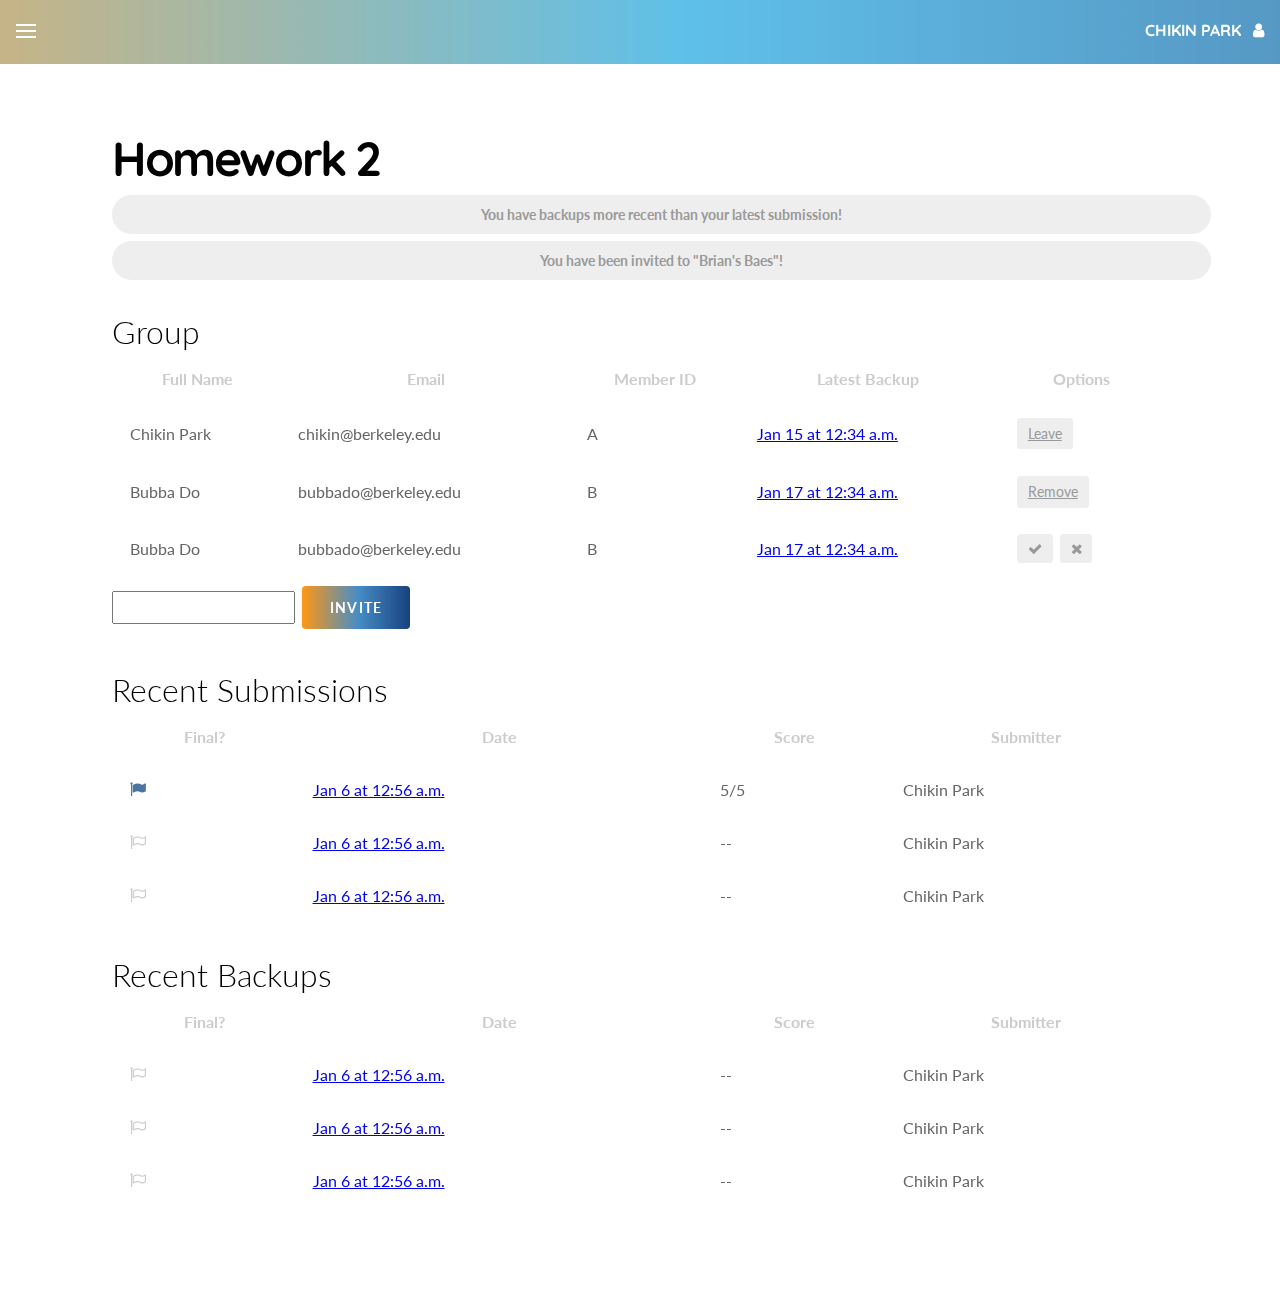
==== assignment.html @ d6e6418c "added action items fixes #2" ====
<html>
  <head>
    <title>Ok | CS61A</title>
    <!-- third-party libraries -->
    <link rel="stylesheet" href="https://maxcdn.bootstrapcdn.com/bootstrap/3.3.6/css/bootstrap.min.css" integrity="sha384-1q8mTJOASx8j1Au+a5WDVnPi2lkFfwwEAa8hDDdjZlpLegxhjVME1fgjWPGmkzs7" crossorigin="anonymous">
    <link rel="stylesheet" href="https://maxcdn.bootstrapcdn.com/font-awesome/4.5.0/css/font-awesome.min.css">
    <link href='https://fonts.googleapis.com/css?family=Quicksand:400,700,300|Lato:300,700' rel='stylesheet' type='text/css'>
    <!-- custom ok scripts -->
    <link rel="stylesheet" href="static/styles/student.css">
  </head>
  <body>
    <header>
      <div class="left col-md-2">
        <div class="stripes">
          <div class="stripe"></div>
          <div class="stripe"></div>
          <div class="stripe"></div>
        </div>
      </div>
      <div class="right col-md-2">
        <div class="header-text user-profile">
          <span class="user-name">Chikin Park</span>
          <i class="fa fa-user"></i>
        </div>
      </div>
    </header>
    <div class="header-bg">
    </div>
    <main>
      <aside class="sidebar nomapa col-md-2 left hidden-sm hidden-xs">
        <div class="software-logo">
          <img src="static/images/logo.svg">
          <p class="software-name">Ok Autograder</p>
          <a href="course.html"><p class="software-name"><i class="fa fa-long-arrow-left"></i> CS70</p></a>
        </div>
        <nav class="toc">
          <li class="sidebar-title">Current Assignments</li>
          <ul>
            <li class="top-level"><a href="#">Homework 1</a></li>
            <li class="top-level"><a href="#">Homework 2</a><i class="fa fa-eye viewing"></i></li>
            <ul class="tab-1">
              <li><a href="#">Group</a></li>
              <li><a href="#">Submissions</a></li>
              <li><a href="#">Backups</a></li>
            </ul>
            <li class="top-level"><a href="#">Homework 5</a></li>
            <li class="top-level"><a href="#">Project 1</a></li>
            <li class="top-level"><a href="#">Project 3</a></li>
          </ul>
        </nav>
        <li class="sidebar-title">Announcements</li>
        <ul class="staff">
          <li class="top-level"><i class="fa fa-bullhorn"></i><div class="list-item">Project 1 has been released! <span>See cs61a.org.</span></div></li>
          <li class="top-level"><i class="fa fa-bullhorn"></i><div class="list-item">Superhuman Sumukh saved the day, yet again! <span>Ok has been resurrected.</span></div></li>
        </ul>
      </aside>
      <div class="col-md-2"></div>
      <section class="content nomapa col-md-10">
        <div class="subcontent heading">
          <div class="wrap">
            <h1>Homework 2</h1>
            <span class="note">You have backups more recent than your latest submission!</span>
            <span class="note">You have been invited to "Brian's Baes"!</span>
          </div>
        </div>
        <div class="subcontent list">
          <div class="wrap">
            <h2>Group</h2>
            <table>
              <tr class="header"><th>Full Name</th><th>Email</th><th>Member ID</th><th>Latest Backup</th><th>Options</th></tr>
              <tr>
                <td><span>Chikin Park</span></td>
                <td><span>chikin@berkeley.edu</span></td>
                <td><span>A</span></td>
                <td><span><a href="submission.html">Jan 15 at 12:34 a.m.</a></span></td>
                <td><a href="#" class="button-small">Leave</a></td>
              </tr>
              <tr>
                <td><span>Bubba Do</span></td>
                <td><span>bubbado@berkeley.edu</span></td>
                <td><span>B</span></td>
                <td><span><a href="submission.html">Jan 17 at 12:34 a.m.</a></span></td>
                <td><a href="#" class="button-small">Remove</a></td>
              </tr>
              <tr>
                <td><span>Bubba Do</span></td>
                <td><span>bubbado@berkeley.edu</span></td>
                <td><span>B</span></td>
                <td><span><a href="submission.html">Jan 17 at 12:34 a.m.</a></span></td>
                <td><a href="#" class="button-small"><i class="fa fa-check"></i></a><a href="#" class="button-small"><i class="fa fa-close"></i></a></td>
              </tr>
            </table>
            <form>
              <input type="text" class="invite-input col-md-12">
              <input type="submit" class="button" value="invite">
            </form>
          </div>
        </div>
        <div class="subcontent list">
          <div class="wrap">
            <h2>Recent Submissions</h2>
            <table>
              <tr class="header"><th class="col-md-1">Final?</th><th>Date</th><th>Score</th><th>Submitter</th></tr>
              <tr>
                <td class="tip-trigger">
                  <span class="final-yes"><i class="fa fa-flag"></i>
                    <div class="tip">
                      <span>Marked for grading</span>
                    </div>
                  </span>
                </td>
                <td><span><a href="submission.html">Jan 6 at 12:56 a.m.</a></span></td>
                <td><span>5/5</span></td>
                <td><span>Chikin Park</span></td>
              </tr>
              <tr>
                <td class="tip-trigger">
                  <span class="final-no"><i class="fa fa-flag-o"></i>
                    <div class="tip grey">
                      <span>Not marked for grading</span>
                    </div>
                  </span>
                </td>
                <td><span><a href="submission.html">Jan 6 at 12:56 a.m.</a></span></td>
                <td><span>--</span></td>
                <td><span>Chikin Park</span></td>
              </tr>
              <tr>
                <td class="tip-trigger">
                  <span class="final-no"><i class="fa fa-flag-o"></i>
                    <div class="tip grey">
                      <span>Not marked for grading</span>
                    </div>
                  </span>
                </td>
                <td><span><a href="submission.html">Jan 6 at 12:56 a.m.</a></span></td>
                <td><span>--</span></td>
                <td><span>Chikin Park</span></td>
              </tr>
            </table>
          </div>
        </div>
        <div class="subcontent list">
          <div class="wrap">
            <h2>Recent Backups</h2>
            <table>
              <tr class="header"><th class="col-md-1">Final?</th><th>Date</th><th>Score</th><th>Submitter</th></tr>
              <tr>
                <td class="tip-trigger">
                  <span class="final-no"><i class="fa fa-flag-o"></i>
                    <div class="tip grey">
                      <span>Not marked for grading</span>
                    </div>
                  </span>
                </td>
                <td><span><a href="submission.html">Jan 6 at 12:56 a.m.</a></span></td>
                <td><span>--</span></td>
                <td><span>Chikin Park</span></td>
              </tr>
              <tr>
                <td class="tip-trigger">
                  <span class="final-no"><i class="fa fa-flag-o"></i>
                    <div class="tip grey">
                      <span>Not marked for grading</span>
                    </div>
                  </span>
                </td>
                <td><span><a href="submission.html">Jan 6 at 12:56 a.m.</a></span></td>
                <td><span>--</span></td>
                <td><span>Chikin Park</span></td>
              </tr>
              <tr>
                <td class="tip-trigger">
                  <span class="final-no"><i class="fa fa-flag-o"></i>
                    <div class="tip grey">
                      <span>Not marked for grading</span>
                    </div>
                  </span>
                </td>
                <td><span><a href="submission.html">Jan 6 at 12:56 a.m.</a></span></td>
                <td><span>--</span></td>
                <td><span>Chikin Park</span></td>
              </tr>
            </table>
          </div>
        </div>
      </section>
    </main>
  </body>
</html>
---- static/styles/student.css ----
*, .nomapa {
  margin:0;
  padding:0;
  font-family:'Lato';
  position:relative;
}
body, html, main {
  min-height:100%;
}
i, br {
  float:none;
}
.content h1 {
  font-family:'Quicksand';
  font-size:3em;
  letter-spacing:-0.05em;
}
.content h2 {
  font-size:2em;
  font-weight:300;
}
header,.header-bg {
  height:4em;
  position:fixed;
  width:100%;
  top:0;
  left:0;
}
  header {
    height:4em;
    position:fixed;
    width:100%;
    top:0;
    left:0;
    z-index:30;
    background-color:rgba(255,255,255,0.25);
    color:#FFF;
  }
  .header-bg {
    z-index:25;
    background:url('../images/header-bg.png') center repeat;
  }
  header span, header a {
    color:inherit;
  }
  .user-name {
    margin-right:0.5em;
  }
  .stripes {
    padding:1.5em 1em;
    float:left;
    cursor:pointer;
  }
  .header-text {
    padding:1.25em 1em;
  }
  .header-text span {
    font-family:'Quicksand';
    font-weight:700;
    text-transform:uppercase;
  }
    .user-profile {
      text-align:right;
    }
    .stripe {
      height:2px;
      width:20px;
      background-color:#FFF;
    }
    .stripe + .stripe {
      margin-top:4px;
    }
aside.sidebar {
  background-color:#f6f6f6;
  z-index:10;
  overflow-y:scroll;
}
  .sidebar.left, header .left {
    left:0;
    float:left;
  }
  .sidebar.right, header .right {
    right:0;
    float:right;
  }
  .software-logo {
    width:100%;
    background-color:#FFF;
    box-sizing:border-box;
    padding:20%;
  }
  .software-name {
    text-transform:uppercase;
    font-weight:700;
    text-align:center;
    font-family:'Quicksand'
  }
  aside li {
    font-size:0.95em;
    padding:1em 2em;
    list-style:none;
    color:#666;
  }
    aside li a {
      color:inherit;
    }
    aside ul {
      margin-bottom:0;
    }
  aside .sidebar-title {
    text-transform:uppercase;
    text-align:center;
    color:#999;
    font-weight:700;
    font-size:0.7em;
    padding:1.5em 2em;
  }
  aside li i.viewing {
    position:absolute;
    top:1.25em;
    right:2em;
    left:auto;
    float:right;
    display:inline-block;
    color:#ccc;
  }
  .top-level + .top-level {
    border-top:none;
  }
  .top-level {
    border-top:1px solid #eee;
    border-bottom:1px solid #eee;
    font-weight:700;
    color:#333;
  }
    .tab-1 {
      padding-left:1em;
    }
    .tab-2 {
      padding-left:2em;
    }
section {
  background-color:#FFF;
  /*border-left:1px solid #eee;
  border-right:1px solid #eee;*/
  min-height:100%;
  box-shadow:0 0 15px 0 rgba(0,0,0,0.2);
  z-index:20;
}
  .subcontent, .wrap {
    width:100%;
  }
    .content {
      min-height:100%;
      padding:3em 0 5em 0;
      margin-top:4em;
    }
    .subcontent {
      box-sizing:border-box;
      padding:1em 7em;
    }
    .note {
      text-align:center;
      padding:0.75em 1.5em;
      background-color:#eee;
      border-radius:1.5em;
      width:100%;
      color:#999;
      font-weight:700;
      font-size:0.9em;
      display:inline-block;
      margin-top:0.5em;
    }
  table {
    width:100%;
  }
  tr.header {
    color:#ccc;
  }
  tr {
    border-bottom:1px solid #eee;
  }
  th, td {
    padding:1em;
  }
  .due-dot,.prog-dot {
    height:8px;
    width:8px;
    border-radius:50%;
    background-color:#999;
    position:absolute;
    left:1em;
  }
    .due-dot,.prog-dot {
      top:50%;
      margin-top:-4px;
    }
    .prog-text {
      padding-left:1em
    }
    .green {
      color:#690;
    }
    .yellow {
      color:#C90;
    }
    .red {
      color:#c00;
    }
    .due {
      padding-left:1em;
    }
    .due-dot.green,.prog-dot.green {
      background-color:#690;
    }
    .due-dot.yellow,.prog-dot.yellow {
      background-color:#C90;
    }
    .due-dot.red,.prog-dot.red {
      background-color:#C00;
    }
    .due-date,.due-text {
      width:100%;
      display:inline-block;
    }
    .due-date {
      font-size:0.75em;
      font-weight:700;
      text-transform:uppercase;
      color:#999;
    }
  .list-item {
    padding-left:2em;
  }
    li i {
      position:absolute;
      top:1.25em;
      left:2em;
    }
    span {
      font-weight:400;
      color:#666;
    }
.tip {
  position:absolute;
  bottom:150%;
  background-color:#4A74A2;
  padding:0.75em 1.5em;
  border-radius:1.5em;
  font-size:0.85em;
  left: 50%;
  transform: translateX(-50%);
  display:none;
}
  .tip.grey {
    background-color:#999;
  }
  .tip span {
    text-align:center;
    color:#FFF;
    white-space:nowrap;
  }
    .tip span + span {
      margin-top:0.25em;
    }
  .tip::before {
    content:"";
    width:0;
    height:0;
    padding:0;
    position:absolute;
    top:100%;
    border-top:5px solid #4A74A2;
    border-left:5px solid transparent;
    border-right:5px solid transparent;
    left:50%;
    margin-left:-2.5px;
  }
    .tip.grey::before {
      border-top:5px solid #999;
    }
  .tip-trigger {
    cursor:pointer;
  }
  .tip-trigger:hover .tip {
    display:block;
  }

.final-yes {
  color:#4A74A2;
}
.final-no {
  color:#ccc;
}
.landing .title {
  font-family:'Quicksand';
  letter-spacing:-0.1em;
}
.home header {
  width:100%;
  padding:2em 3em;
  position:relative;
}
header .logo {
  width:3em;
}
.landing {
  width:100%;
  float:left;
  padding:3em 0 0 0;
  text-align:center;
}
  .landing h1 {
    line-height:125%;
    margin-top:2em;
  }
  .landing p {
    line-height:150%;
    font-size:1.35em;
    font-weight:300;
    color:#666;
  }
  .landing p + .button {
    margin-top:3em;
  }
  .button {
    display:inline-block;
    font-weight:700;
    text-transform:uppercase;
    letter-spacing:0.1em;
    padding:1em 2em;
    border-radius:0.5em;
    color:#FFF;
    font-size:0.85em;

    /* Permalink - use to edit and share this gradient: http://colorzilla.com/gradient-editor/#ff9715+0,468dc6+52,17417f+100 */
    background: #ff9715; /* Old browsers */
    background: -moz-linear-gradient(left,  #ff9715 0%, #468dc6 52%, #17417f 100%); /* FF3.6-15 */
    background: -webkit-linear-gradient(left,  #ff9715 0%,#468dc6 52%,#17417f 100%); /* Chrome10-25,Safari5.1-6 */
    background: linear-gradient(to right,  #ff9715 0%,#468dc6 52%,#17417f 100%); /* W3C, IE10+, FF16+, Chrome26+, Opera12+, Safari7+ */
    filter: progid:DXImageTransform.Microsoft.gradient( startColorstr='#ff9715', endColorstr='#17417f',GradientType=1 ); /* IE6-9 */

    border:0.25em solid #FFF;
  }
  .button:hover {
    text-decoration:none;
    border:0.25em solid rgba(255,255,255,0.75);
    color:#FFF;
  }
  .button-small {
    background-color:#eee;
    color:#999;
    border-radius:0.25em;
    display:inline-block;
    float:left;
    margin:-0.25em 0.25em;
    padding:0.5em 0.75em;
    font-size:0.9em;
  }
    .button-small:hover {
      background-color:#666;
      color:#FFF;
      text-decoration:none;
    }
.invite-input {
  padding:0.5em;
  margin:1em 0;
  color:#666;
}
/* Small devices (tablets, 768px and up) */
@media (min-width: 768px) {
}

/* Medium devices (desktops, 992px and up) */
@media (min-width: 992px) {
  aside.sidebar {
    position:fixed;
    height:calc(100% - 4em);
    top:4em;
  }
}
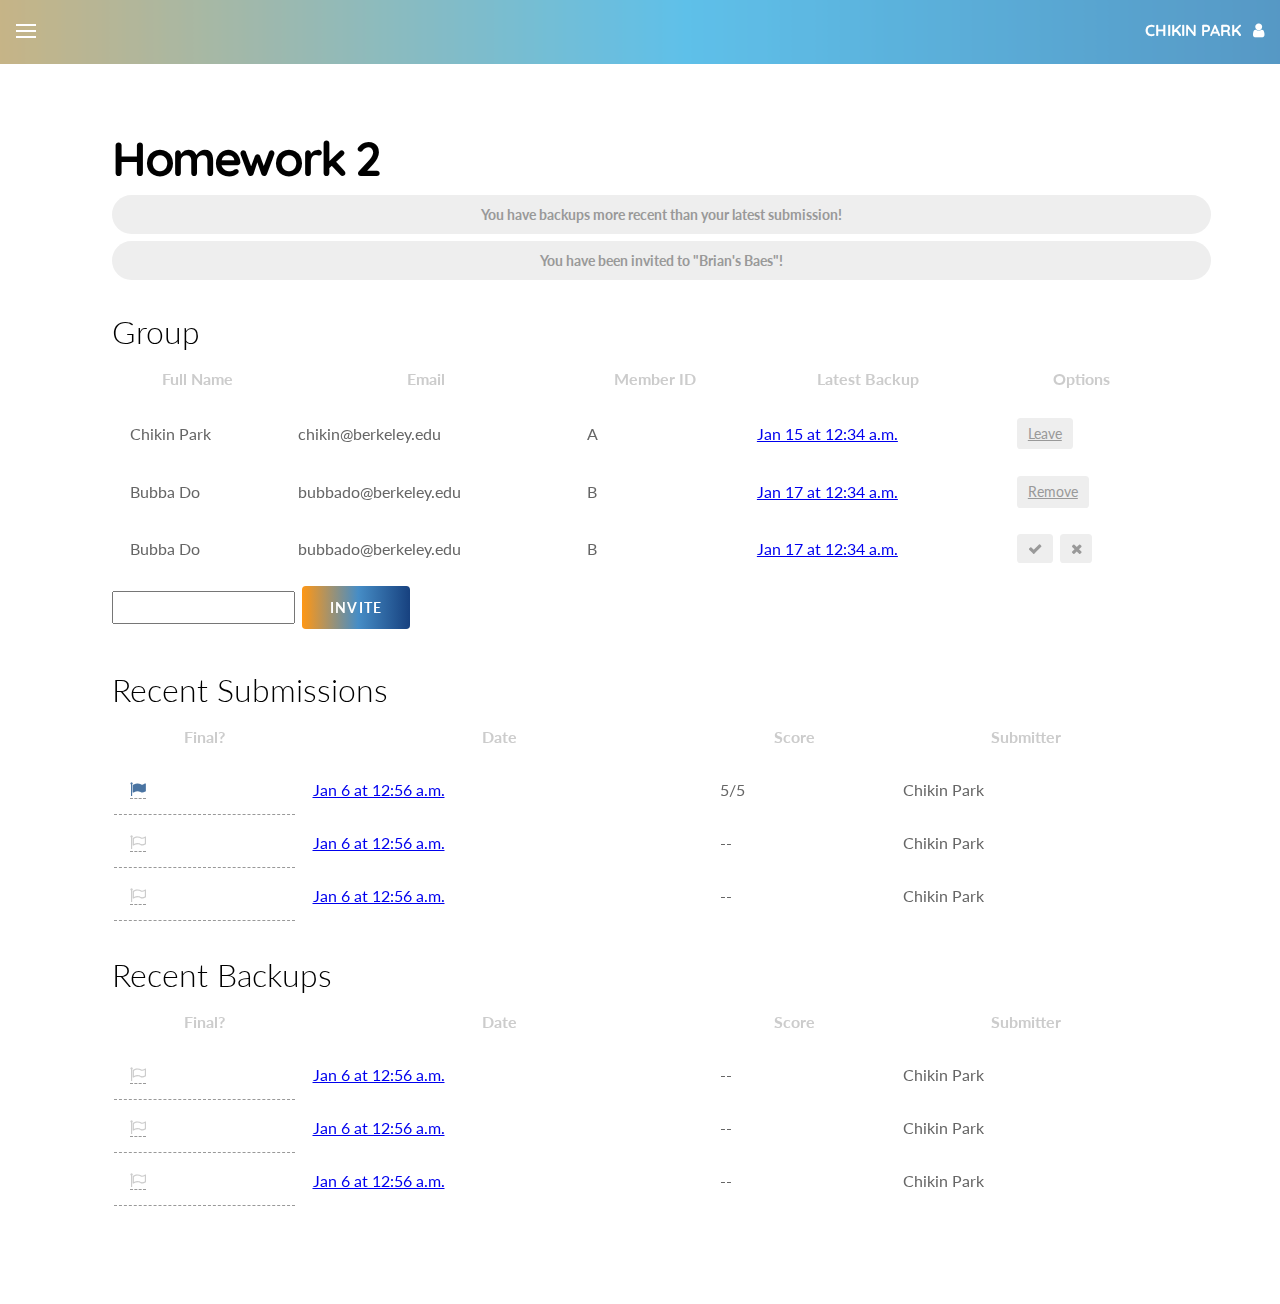
==== commit 530f156f: "added tooltip indications" ====
--- a/assignment.html
+++ b/assignment.html
@@ -9,6 +9,9 @@
     <link rel="stylesheet" href="static/styles/student.css">
   </head>
   <body>
+    <div class="pullout">
+      
+    </div>
     <header>
       <div class="left col-md-2">
         <div class="stripes">
--- a/static/styles/student.css
+++ b/static/styles/student.css
@@ -284,6 +284,9 @@
   }
   .tip-trigger:hover .tip {
     display:block;
+  }
+  .tip-trigger,.tip-trigger > span {
+    border-bottom:1px dashed #999;
   }
 
 .final-yes {
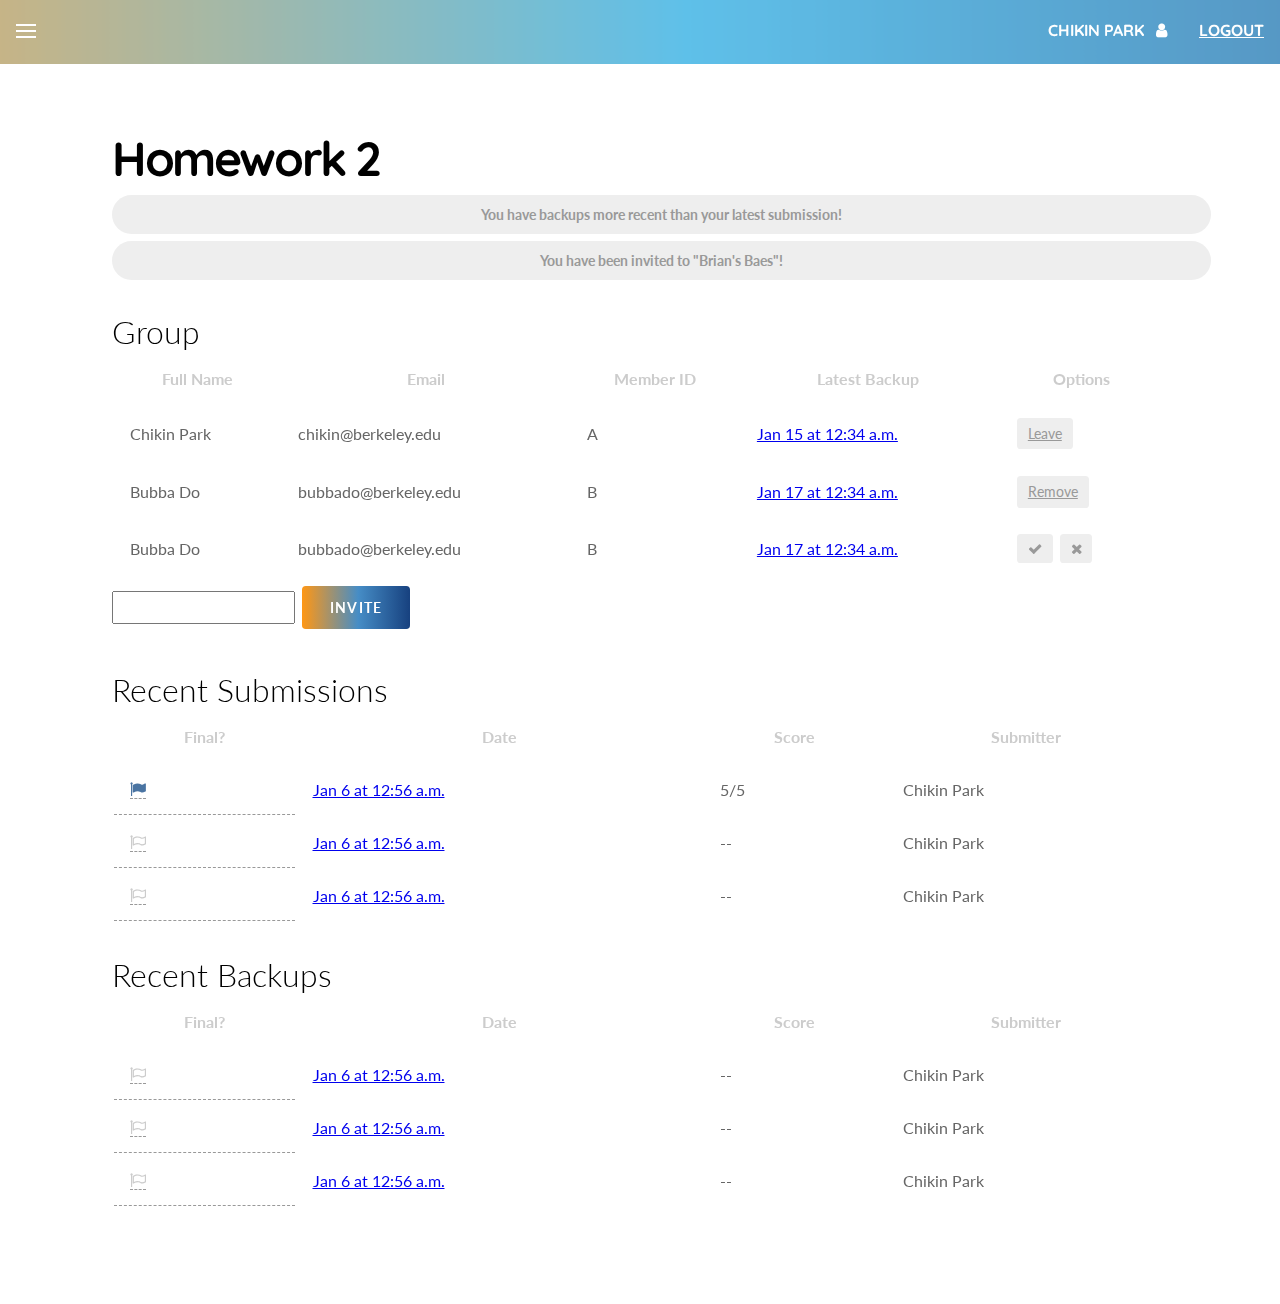
==== commit 6fcc1032: "added logout button" ====
--- a/assignment.html
+++ b/assignment.html
@@ -10,7 +10,7 @@
   </head>
   <body>
     <div class="pullout">
-      
+
     </div>
     <header>
       <div class="left col-md-2">
@@ -20,7 +20,8 @@
           <div class="stripe"></div>
         </div>
       </div>
-      <div class="right col-md-2">
+      <div class="right col-md-3">
+        <a href="#" class="header-text"><span>Logout</span></a>
         <div class="header-text user-profile">
           <span class="user-name">Chikin Park</span>
           <i class="fa fa-user"></i>
--- a/static/styles/student.css
+++ b/static/styles/student.css
@@ -52,6 +52,7 @@
     cursor:pointer;
   }
   .header-text {
+    float:right;
     padding:1.25em 1em;
   }
   .header-text span {
@@ -69,6 +70,11 @@
     }
     .stripe + .stripe {
       margin-top:4px;
+    }
+    a.header-text:hover {
+      color:#FFF;
+      text-decoration:none;
+      background-color:rgba(255,255,255,0.15)
     }
 aside.sidebar {
   background-color:#f6f6f6;
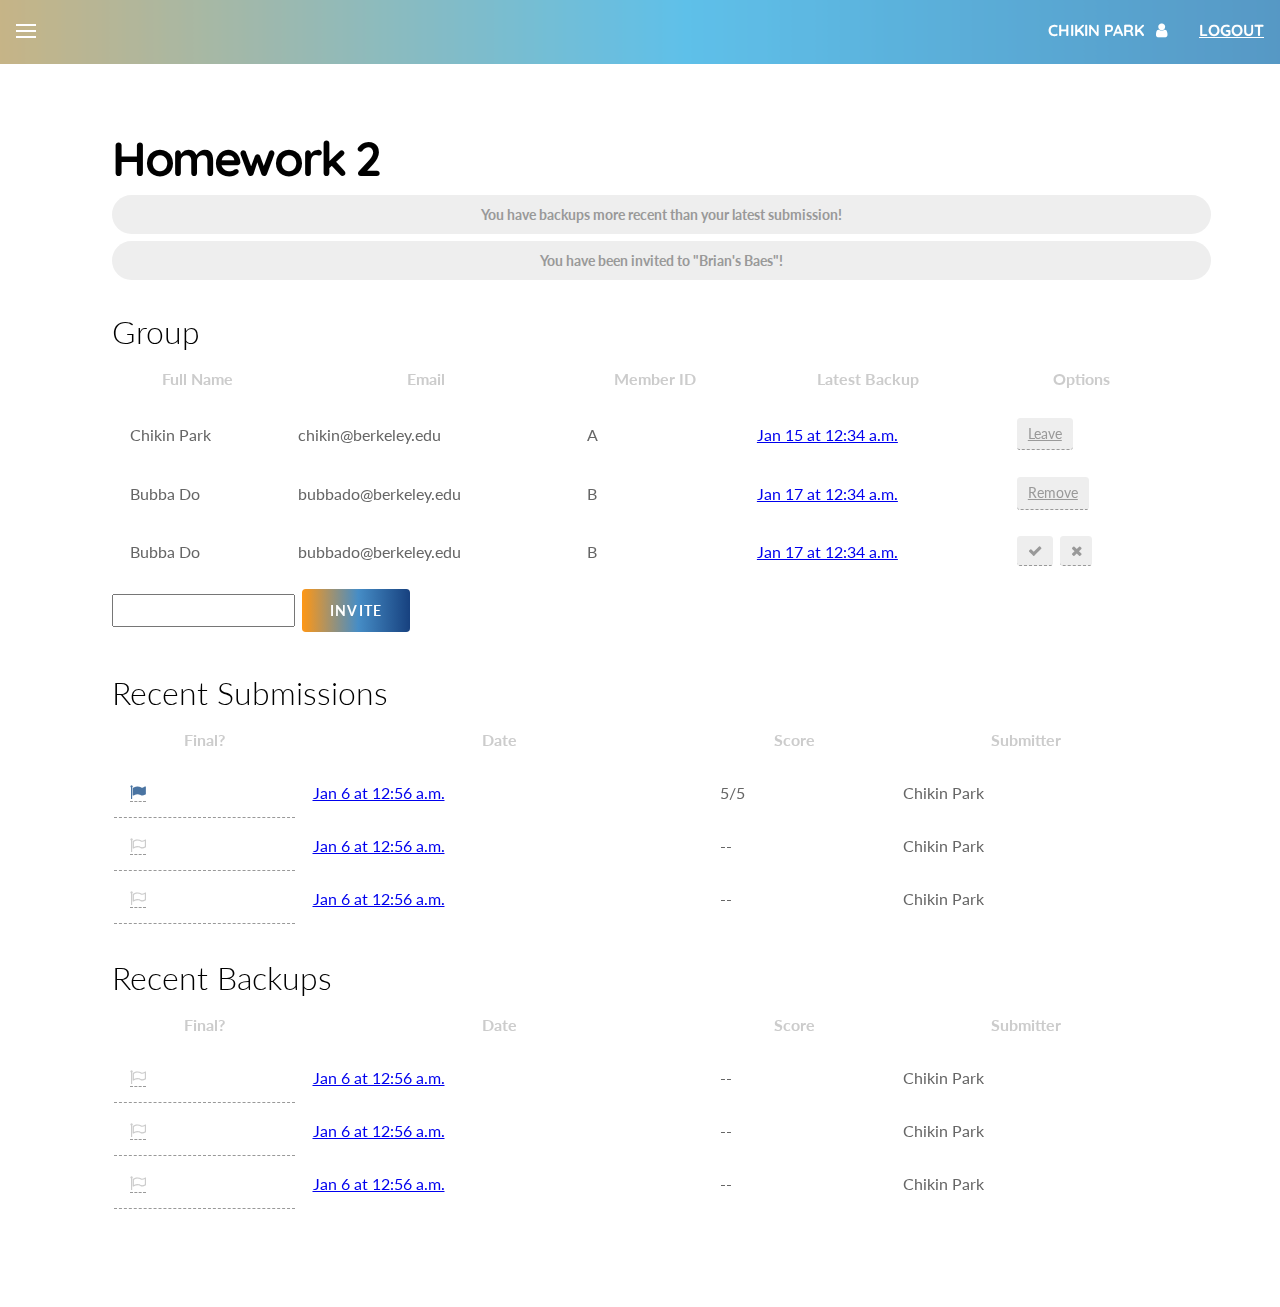
==== commit 1fbb2cbd: "added tooltips for action items" ====
--- a/assignment.html
+++ b/assignment.html
@@ -77,21 +77,21 @@
                 <td><span>chikin@berkeley.edu</span></td>
                 <td><span>A</span></td>
                 <td><span><a href="submission.html">Jan 15 at 12:34 a.m.</a></span></td>
-                <td><a href="#" class="button-small">Leave</a></td>
+                <td><a href="#" class="button-small tip-trigger">Leave<div class="tip"><span>Leave group</span></div></a></td>
               </tr>
               <tr>
                 <td><span>Bubba Do</span></td>
                 <td><span>bubbado@berkeley.edu</span></td>
                 <td><span>B</span></td>
                 <td><span><a href="submission.html">Jan 17 at 12:34 a.m.</a></span></td>
-                <td><a href="#" class="button-small">Remove</a></td>
+                <td><a href="#" class="button-small tip-trigger"><div class="tip"><span>Remove member</div>Remove</a></td>
               </tr>
               <tr>
                 <td><span>Bubba Do</span></td>
                 <td><span>bubbado@berkeley.edu</span></td>
                 <td><span>B</span></td>
                 <td><span><a href="submission.html">Jan 17 at 12:34 a.m.</a></span></td>
-                <td><a href="#" class="button-small"><i class="fa fa-check"></i></a><a href="#" class="button-small"><i class="fa fa-close"></i></a></td>
+                <td><a href="#" class="button-small tip-trigger"><div class="tip"><span>Accept Invitation</span></div><i class="fa fa-check"></i></a><a href="#" class="button-small tip-trigger"><div class="tip"><span>Reject Invitation</span></div><i class="fa fa-close"></i></a></td>
               </tr>
             </table>
             <form>
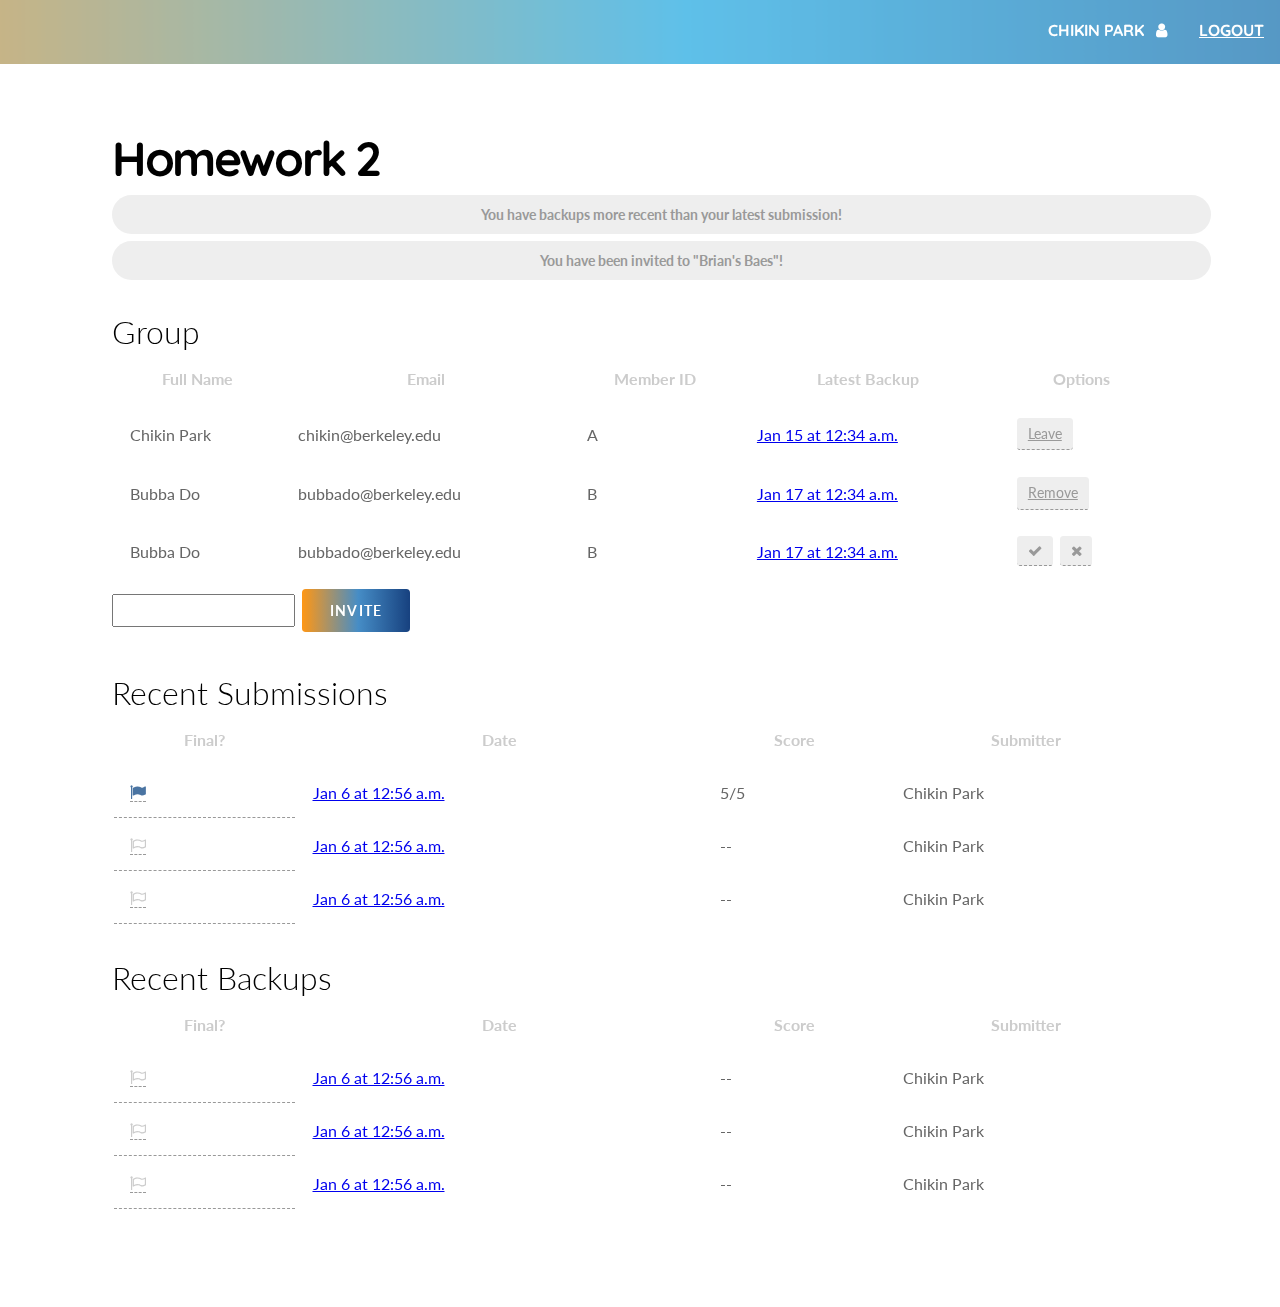
==== commit db5f8014: "hid pullout hamburger" ====
--- a/assignment.html
+++ b/assignment.html
@@ -13,13 +13,13 @@
 
     </div>
     <header>
-      <div class="left col-md-2">
+      <!-- <div class="left col-md-2">
         <div class="stripes">
           <div class="stripe"></div>
           <div class="stripe"></div>
           <div class="stripe"></div>
         </div>
-      </div>
+      </div> -->
       <div class="right col-md-3">
         <a href="#" class="header-text"><span>Logout</span></a>
         <div class="header-text user-profile">
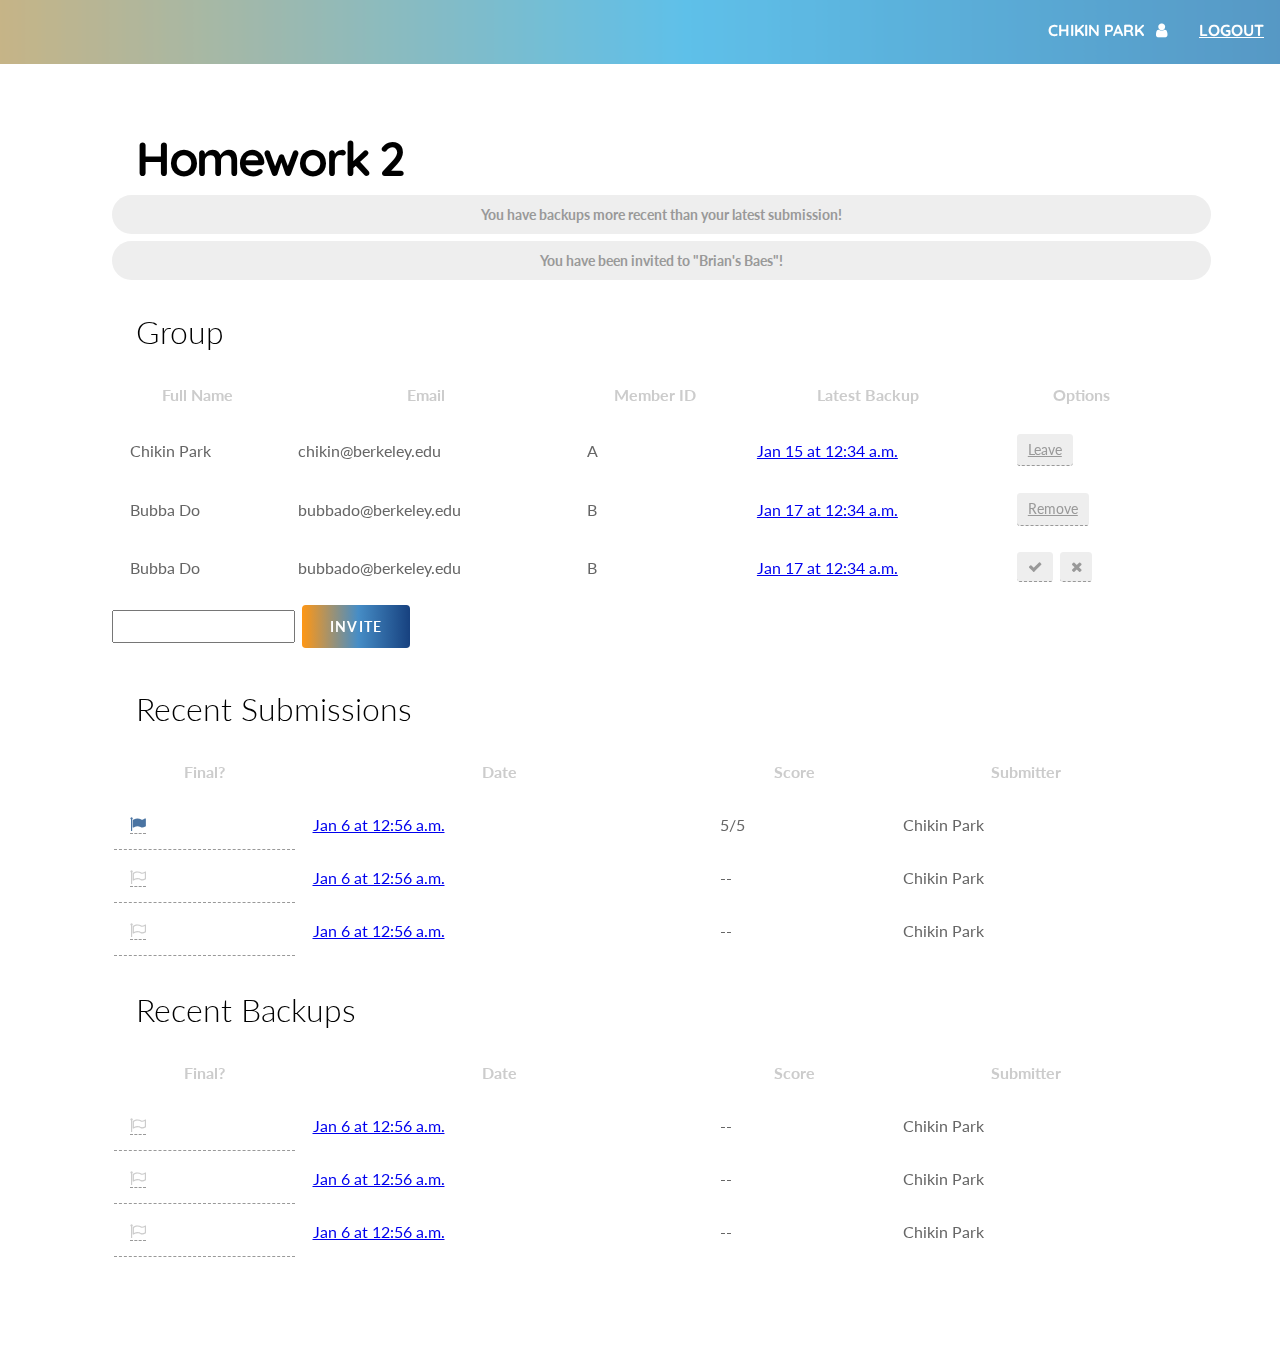
==== commit 14b6a88a: "added viewports" ====
--- a/assignment.html
+++ b/assignment.html
@@ -1,6 +1,7 @@
 <html>
   <head>
     <title>Ok | CS61A</title>
+    <meta name="viewport" content="width=device-width, initial-scale=1.0">
     <!-- third-party libraries -->
     <link rel="stylesheet" href="https://maxcdn.bootstrapcdn.com/bootstrap/3.3.6/css/bootstrap.min.css" integrity="sha384-1q8mTJOASx8j1Au+a5WDVnPi2lkFfwwEAa8hDDdjZlpLegxhjVME1fgjWPGmkzs7" crossorigin="anonymous">
     <link rel="stylesheet" href="https://maxcdn.bootstrapcdn.com/font-awesome/4.5.0/css/font-awesome.min.css">
--- a/static/styles/student.css
+++ b/static/styles/student.css
@@ -158,12 +158,14 @@
   }
     .content {
       min-height:100%;
-      padding:3em 0 5em 0;
+      padding:0;
+      float:left;
+      padding:0 0 2em 0;
       margin-top:4em;
     }
     .subcontent {
+      float:left;
       box-sizing:border-box;
-      padding:1em 7em;
     }
     .note {
       text-align:center;
@@ -376,8 +378,39 @@
   margin:1em 0;
   color:#666;
 }
+.content h1 {
+  padding:0 0.5em;
+}
+.content h2 {
+  padding:0 0.75em 0.5em 0.75em;
+}
+.cell {
+  padding:2em;
+}
+.cell:nth-child(even) {
+  background-color:#f6f6f6;
+}
+  .cell-title {
+    font-size:1.5em;
+  }
+  .cell .due-dot {
+    position:relative;
+    float:left;
+    display:inline-block;
+    margin:0.4em;
+    left:0;
+  }
+  .cell .cell-status {
+    margin-top:1em;
+  }
 /* Small devices (tablets, 768px and up) */
 @media (min-width: 768px) {
+  .subcontent {
+    padding:1em 7em;
+  }
+  .content {
+    padding: 3em 0 5em 0;
+  }
 }
 
 /* Medium devices (desktops, 992px and up) */
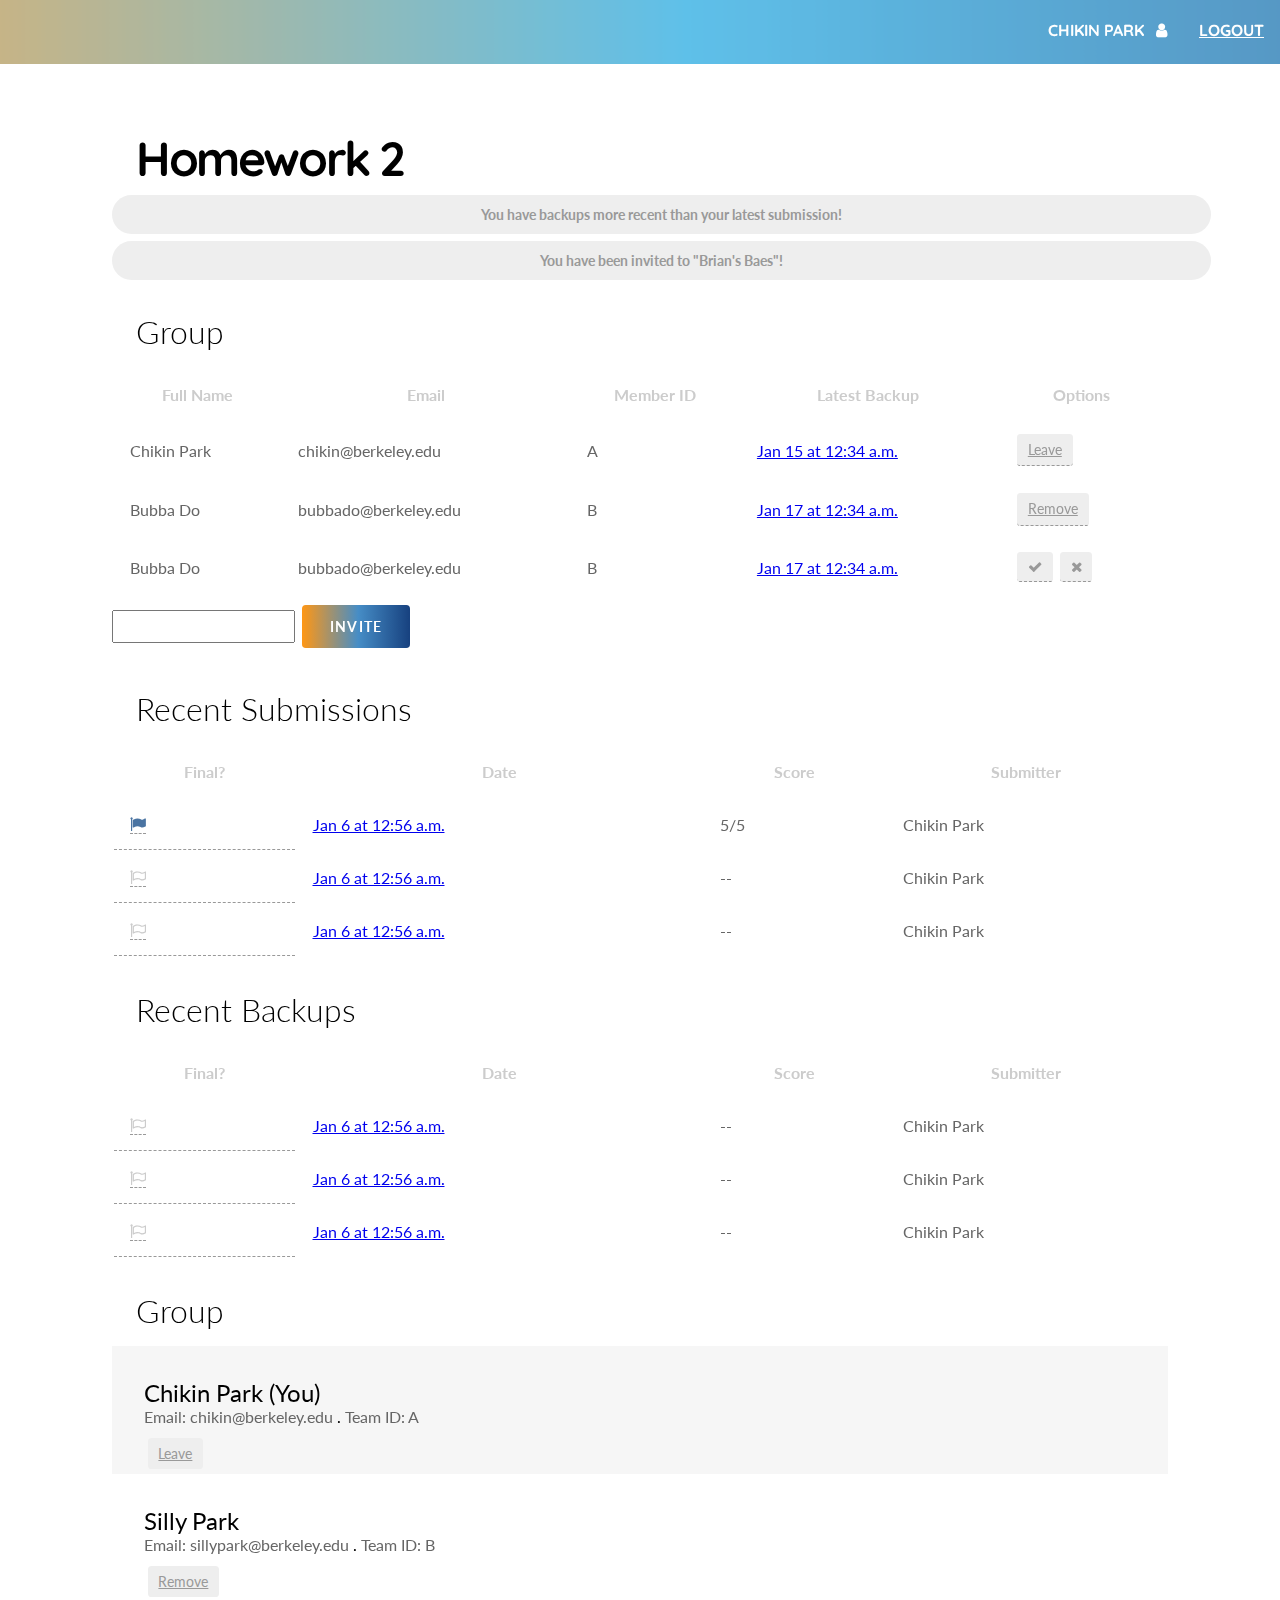
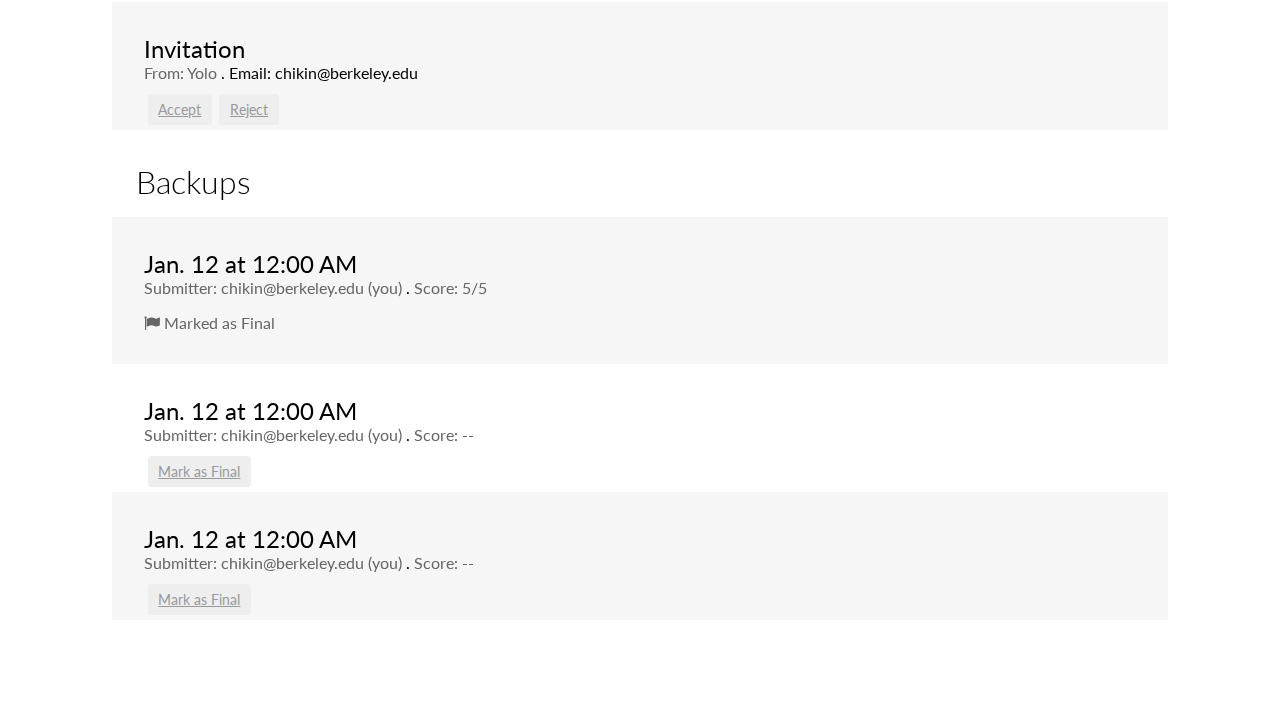
==== commit 73578e76: "finished assignment mobile" ====
--- a/assignment.html
+++ b/assignment.html
@@ -68,7 +68,8 @@
             <span class="note">You have been invited to "Brian's Baes"!</span>
           </div>
         </div>
-        <div class="subcontent list">
+        <!-- start desktop/tablet version -->
+        <div class="subcontent list hidden-xs hidden-sm">
           <div class="wrap">
             <h2>Group</h2>
             <table>
@@ -101,7 +102,7 @@
             </form>
           </div>
         </div>
-        <div class="subcontent list">
+        <div class="subcontent list hidden-xs hidden-sm">
           <div class="wrap">
             <h2>Recent Submissions</h2>
             <table>
@@ -145,7 +146,7 @@
             </table>
           </div>
         </div>
-        <div class="subcontent list">
+        <div class="subcontent list hidden-xs hidden-sm">
           <div class="wrap">
             <h2>Recent Backups</h2>
             <table>
@@ -189,6 +190,62 @@
             </table>
           </div>
         </div>
+        <!-- end desktop/tablet version -->
+        <!-- start mobile version -->
+        <div class="subcontent list hidden-md hidden-lg">
+          <div class="wrap">
+            <h2>Group</h2>
+            <div class="cell col-xs-12">
+              <div class="cell-title">Chikin Park (You)</div>
+              <div class="cell-text"><span>Email: chikin@berkeley.edu</span> . <span>Team ID: A</span></div>
+              <div class="cell-status">
+                <a href="#" class="button-small">Leave</a>
+              </div>
+            </div>
+            <div class="cell col-xs-12">
+              <div class="cell-title">Silly Park</div>
+              <div class="cell-text"><span>Email: sillypark@berkeley.edu</span> . <span>Team ID: B</span></div>
+              <div class="cell-status">
+                <a href="#" class="button-small">Remove</a>
+              </div>
+            </div>
+            <div class="cell col-xs-12">
+              <div class="cell-title">Invitation</div>
+              <div class="cell-text"><span>From: Yolo</span> . Email: chikin@berkeley.edu</span></div>
+              <div class="cell-status">
+                <a href="#" class="button-small">Accept</a>
+                <a href="#" class="button-small">Reject</a>
+              </div>
+            </div>
+          </div>
+        </div>
+        <div class="subcontent list hidden-md hidden-lg">
+          <div class="wrap">
+            <h2>Backups</h2>
+            <div class="cell col-xs-12">
+              <div class="cell-title">Jan. 12 at 12:00 AM</div>
+              <div class="cell-text"><span>Submitter: chikin@berkeley.edu (you)</span> . <span>Score: 5/5</span></div>
+              <div class="cell-status">
+                <span><i class="fa fa-flag"></i> Marked as Final</span>
+              </div>
+            </div>
+            <div class="cell col-xs-12">
+              <div class="cell-title">Jan. 12 at 12:00 AM</div>
+              <div class="cell-text"><span>Submitter: chikin@berkeley.edu (you)</span> . <span>Score: --</span></div>
+              <div class="cell-status">
+                <a href="#" class="button-small">Mark as Final</a>
+              </div>
+            </div>
+            <div class="cell col-xs-12">
+              <div class="cell-title">Jan. 12 at 12:00 AM</div>
+              <div class="cell-text"><span>Submitter: chikin@berkeley.edu (you)</span> . <span>Score: --</span></div>
+              <div class="cell-status">
+                <a href="#" class="button-small">Mark as Final</a>
+              </div>
+            </div>
+          </div>
+        </div>
+        <!-- end mobile version -->
       </section>
     </main>
   </body>
--- a/static/styles/student.css
+++ b/static/styles/student.css
@@ -400,9 +400,12 @@
     margin:0.4em;
     left:0;
   }
-  .cell .cell-status {
+  .cell-status {
     margin-top:1em;
   }
+    .cell-status + .cell-status {
+      margin-top:0.25em;
+    }
 /* Small devices (tablets, 768px and up) */
 @media (min-width: 768px) {
   .subcontent {
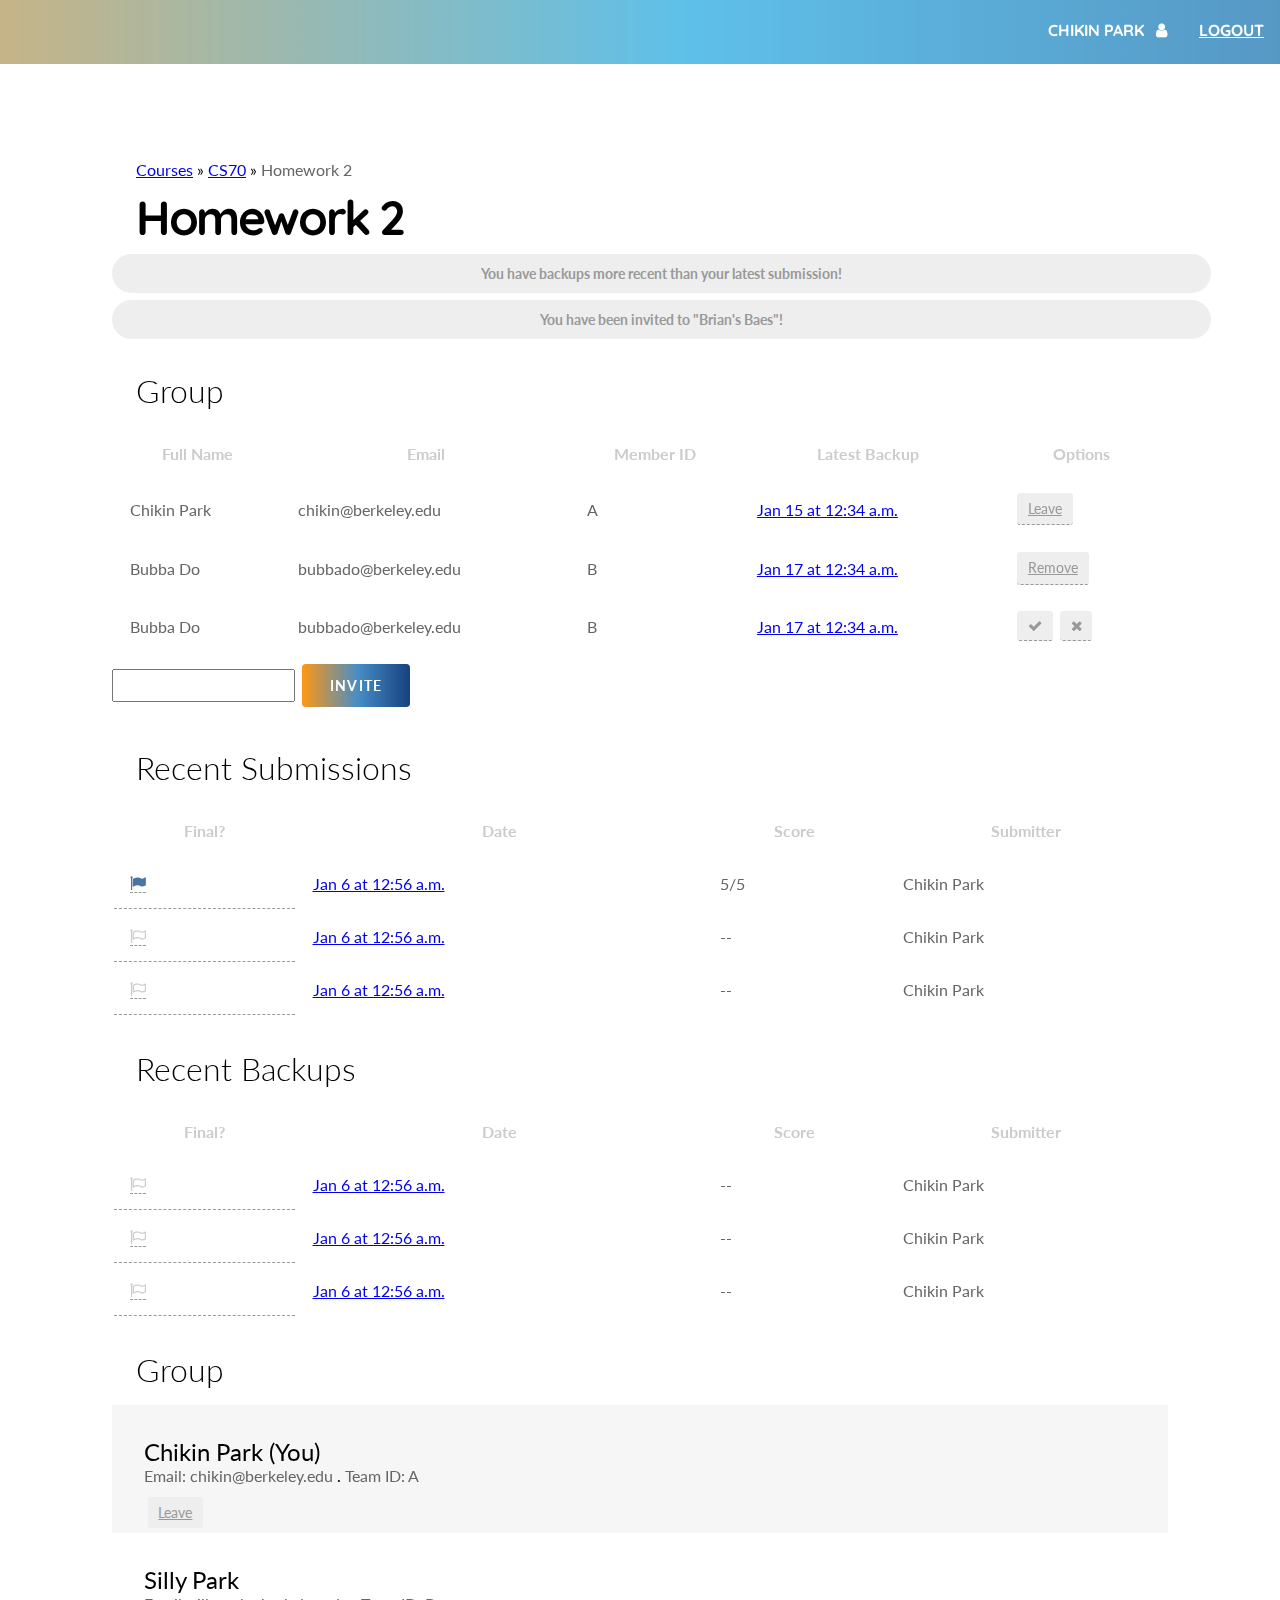
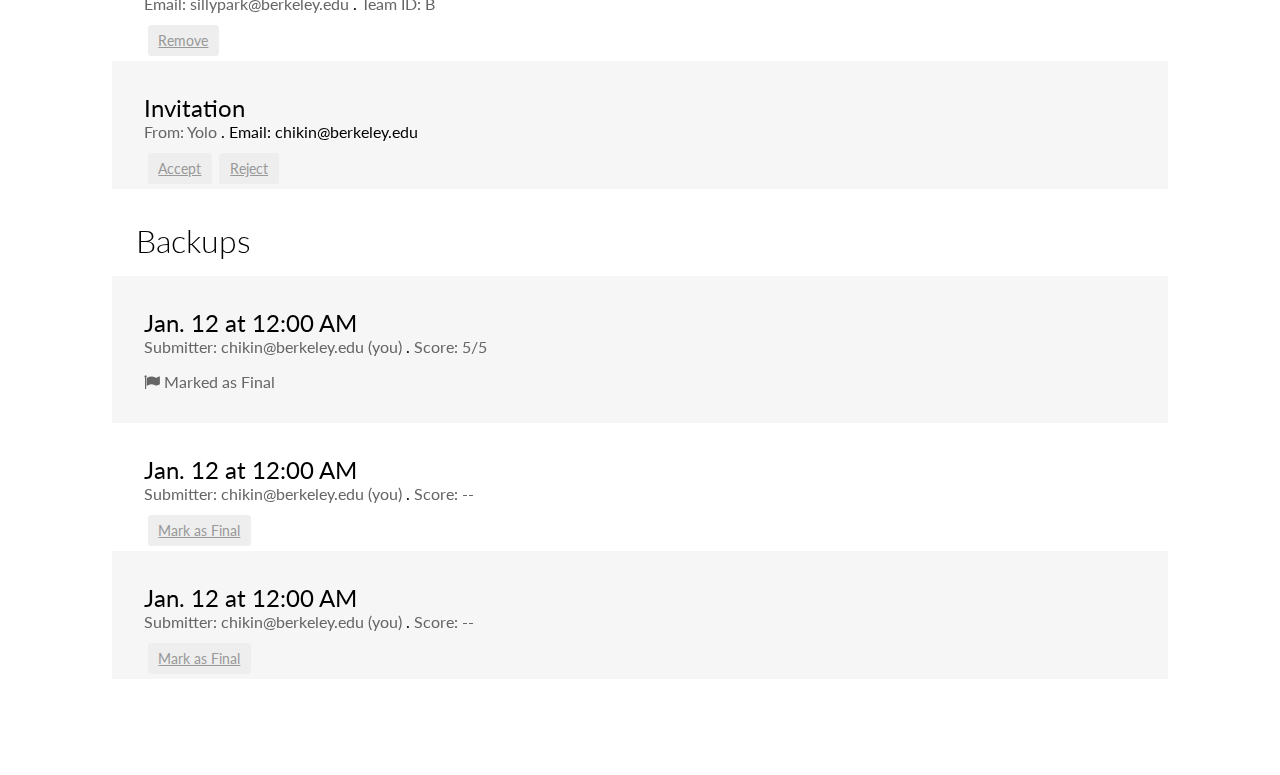
==== commit c66cd76d: "added string nav" ====
--- a/assignment.html
+++ b/assignment.html
@@ -63,6 +63,11 @@
       <section class="content nomapa col-md-10">
         <div class="subcontent heading">
           <div class="wrap">
+            <div class="string-nav">
+              <span><a href="courses.html">Courses</a></span> &raquo;
+              <span><a href="course.html">CS70</a></span> &raquo;
+              <span>Homework 2</span>
+            </div>
             <h1>Homework 2</h1>
             <span class="note">You have backups more recent than your latest submission!</span>
             <span class="note">You have been invited to "Brian's Baes"!</span>
--- a/static/styles/student.css
+++ b/static/styles/student.css
@@ -406,6 +406,9 @@
     .cell-status + .cell-status {
       margin-top:0.25em;
     }
+.string-nav {
+  padding:2em 1.5em 0.5em 1.5em;
+}
 /* Small devices (tablets, 768px and up) */
 @media (min-width: 768px) {
   .subcontent {
